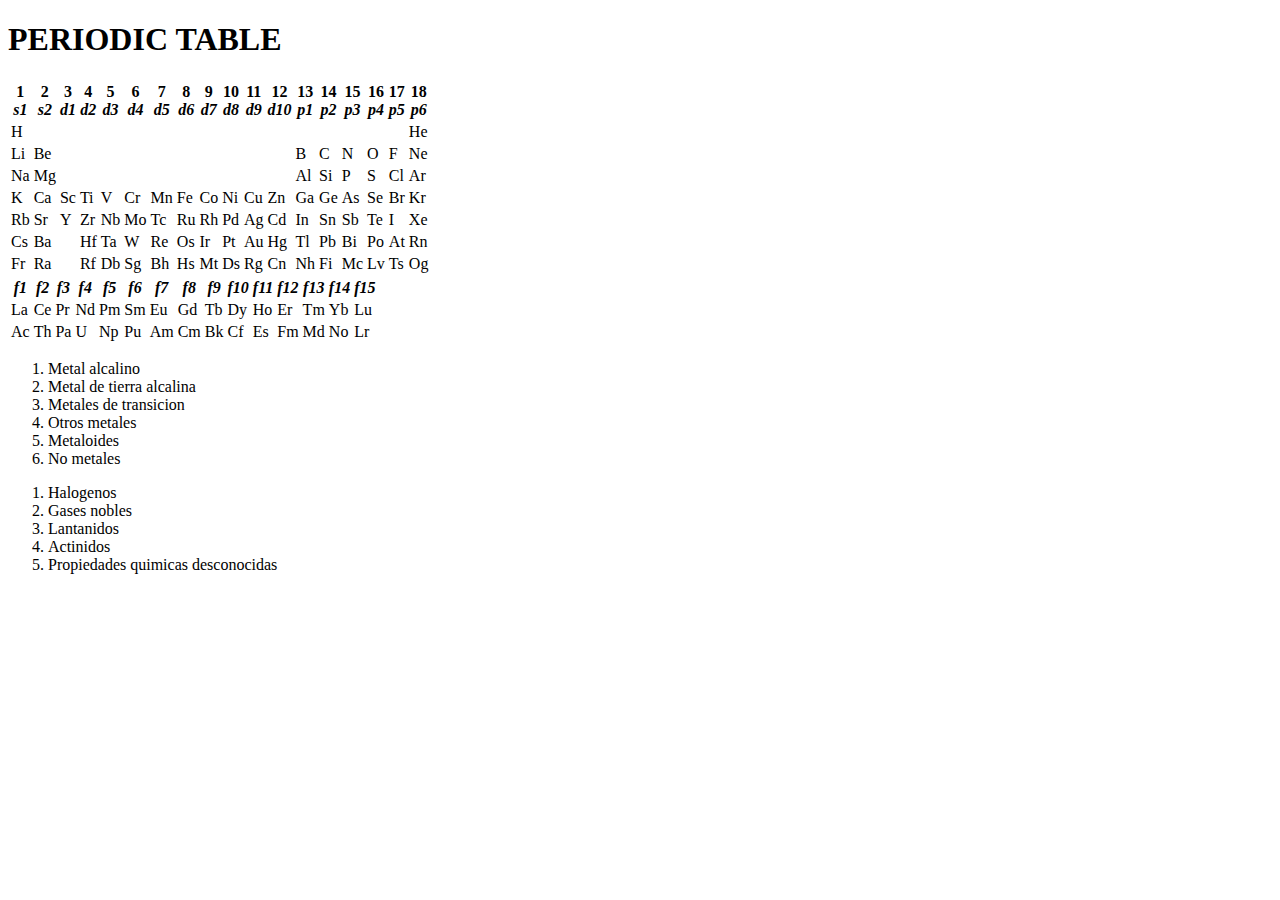
==== index.html @ 71a6f8ea "Rename Periodic table.html to index.html" ====
<!DOCTYPE html>
<html charset="UTF-8">
	<head>
		<title>PERIODIC TABLE</title>
		<link rel="stylesheet" type="text/css" href="C:\Users\hh\Desktop\WEB\periodic table styles.css">
		<link rel="stylesheet" type="text/css" href="C:\Users\hh\Desktop\WEB\tableStyles.css">
	</head>
	<body>
		<header><h1>PERIODIC TABLE</h1>
			<!-- <span>=</span> -->
		</header>
		<section>
			<div>
			<table>
				<tr>
					<th>1<br><i>s1</i></th>
					<th>2<br><i>s2</i></th>
					<th>3<br><i>d1</i></th>
					<th>4<br><i>d2</i></th>
					<th>5<br><i>d3</i></th>
					<th>6<br><i>d4</i></th>
					<th>7<br><i>d5</i></th>
					<th>8<br><i>d6</i></th>
					<th>9<br><i>d7</i></th>
					<th>10<br><i>d8</i></th>
					<th>11<br><i>d9</i></th>
					<th>12<br><i>d10</i></th>
					<th>13<br><i>p1</i></th>
					<th>14<br><i>p2</i></th>
					<th>15<br><i>p3</i></th>
					<th>16<br><i>p4</i></th>
					<th>17<br><i>p5</i></th>
					<th>18<br><i>p6</i></th>
				</tr>
			
				<tr>
					<td>H</td>
					<td style="visibility:hidden;"></td>
					<td style="visibility:hidden;"></td>
					<td style="visibility:hidden;"></td>
					<td style="visibility:hidden;"></td>
					<td style="visibility:hidden;"></td>
					<td style="visibility:hidden;"></td>
					<td style="visibility:hidden;"></td>
					<td style="visibility:hidden;"></td>
					<td style="visibility:hidden;"></td>
					<td style="visibility:hidden;"></td>
					<td style="visibility:hidden;"></td>
					<td style="visibility:hidden;"></td>
					<td style="visibility:hidden;"></td>
					<td style="visibility:hidden;"></td>
					<td style="visibility:hidden;"></td>
					<td style="visibility:hidden;"></td>
					<td>He</td>
				</tr>

				<tr>
					<td>Li</td>
					<td>Be</td>
					<td style="visibility:hidden;"></td>
					<td style="visibility:hidden;"></td>
					<td style="visibility:hidden;"></td>
					<td style="visibility:hidden;"></td>
					<td style="visibility:hidden;"></td>
					<td style="visibility:hidden;"></td>
					<td style="visibility:hidden;"></td>
					<td style="visibility:hidden;"></td>
					<td style="visibility:hidden;"></td>
					<td style="visibility:hidden;"></td>
					<td>B</td>
					<td>C</td>
					<td>N</td>
					<td>O</td>
					<td>F</td>
					<td>Ne</td>
				</tr>

				<tr>
					<td>Na</td>
					<td>Mg</td>
					<td style="visibility:hidden;"></td>
					<td style="visibility:hidden;"></td>
					<td style="visibility:hidden;"></td>
					<td style="visibility:hidden;"></td>
					<td style="visibility:hidden;"></td>
					<td style="visibility:hidden;"></td>
					<td style="visibility:hidden;"></td>
					<td style="visibility:hidden;"></td>
					<td style="visibility:hidden;"></td>
					<td style="visibility:hidden;"></td>
					<td>Al</td>
					<td>Si</td>
					<td>P</td>
					<td>S</td>
					<td>Cl</td>
					<td>Ar</td>
				</tr>


				<tr>
					<td>K</td>
					<td>Ca</td>
					<td>Sc</td>
					<td>Ti</td>
					<td>V</td>
					<td>Cr</td>
					<td>Mn</td>
					<td>Fe</td>
					<td>Co</td>
					<td>Ni</td>
					<td>Cu</td>
					<td>Zn</td>
					<td>Ga</td>
					<td>Ge</td>
					<td>As</td>
					<td>Se</td>
					<td>Br</td>
					<td>Kr</td>
				</tr>

				<tr>
					<td>Rb</td>
					<td>Sr</td>
					<td>Y</td>
					<td>Zr</td>
					<td>Nb</td>
					<td>Mo</td>
					<td>Tc</td>
					<td>Ru</td>
					<td>Rh</td>
					<td>Pd</td>
					<td>Ag</td>
					<td>Cd</td>
					<td>In</td>
					<td>Sn</td>
					<td>Sb</td>
					<td>Te</td>
					<td>I</td>
					<td>Xe</td>
				</tr>

				<tr>
					<td>Cs</td>
					<td>Ba</td>
					<td style="visibility:hidden;"></td>
					<td>Hf</td>
					<td>Ta</td>
					<td>W</td>
					<td>Re</td>
					<td>Os</td>
					<td>Ir</td>
					<td>Pt</td>
					<td>Au</td>
					<td>Hg</td>
					<td>Tl</td>
					<td>Pb</td>
					<td>Bi</td>
					<td>Po</td>
					<td>At</td>
					<td>Rn</td>
				</tr>

				<tr>
					<td>Fr</td>
					<td>Ra</td>
					<td style="visibility:hidden;"></td>
					<td>Rf</td>
					<td>Db</td>
					<td>Sg</td>
					<td>Bh</td>
					<td>Hs</td>
					<td>Mt</td>
					<td>Ds</td>
					<td>Rg</td>
					<td>Cn</td>
					<td>Nh</td>
					<td>Fi</td>
					<td>Mc</td>
					<td>Lv</td>
					<td>Ts</td>
					<td>Og</td>
				</tr>
			</table>

			<table class="efes">
				<tr>
					<!-- <th style="visibility:hidden;border:none;"></th>
					<th style="visibility:hidden;border:none;"></th>
					<th style="visibility:hidden;border:none;"></th> -->
					<th><i>f1</i></th>
					<th><i>f2</i></th>
					<th><i>f3</i></th>
					<th><i>f4</i></th>
					<th><i>f5</i></th>
					<th><i>f6</i></th>
					<th><i>f7</i></th>
					<th><i>f8</i></th>
					<th><i>f9</i></th>
					<th><i>f10</i></th>
					<th><i>f11</i></th>
					<th><i>f12</i></th>
					<th><i>f13</i></th>
					<th><i>f14</i></th>
					<th><i>f15</i></th>
				</tr>

				<tr>
					<!-- <td style="visibility:hidden;border:none;"></td>
					<td style="visibility:hidden;border:none;"></td>
					<td style="visibility:hidden;border:none;"></td> -->
					<td>La</td>
					<td>Ce</td>
					<td>Pr</td>
					<td>Nd</td>
					<td>Pm</td>
					<td>Sm</td>
					<td>Eu</td>
					<td>Gd</td>
					<td>Tb</td>
					<td>Dy</td>
					<td>Ho</td>
					<td>Er</td>
					<td>Tm</td>
					<td>Yb</td>
					<td>Lu</td>
				</tr>

				<tr>
					<!-- <td style="visibility:hidden;border:none;"></td>
					<td style="visibility:hidden;border:none;"></td>
					<td style="visibility:hidden;border:none;"></td> -->
					<td>Ac</td>
					<td>Th</td>
					<td>Pa</td>
					<td>U</td>
					<td>Np</td>
					<td>Pu</td>
					<td>Am</td>
					<td>Cm</td>
					<td>Bk</td>
					<td>Cf</td>
					<td>Es</td>
					<td>Fm</td>
					<td>Md</td>
					<td>No</td>
					<td>Lr</td>
				</tr>
			</table>
		</div>
		<footer>
			<ol>
				<li class="alcalino">Metal alcalino</li>
				<li class="tierra">Metal de tierra alcalina</li>
				<li class="transicion">Metales de transicion</li>
				<li class="otros">Otros metales</li>
				<li class="metaloide">Metaloides</li>
				<li class="noM">No metales</li>
			</ol>
			<ol>
				<li class="halogenos">Halogenos</li>
				<li class="nobles">Gases nobles</li>
				<li class="lantani">Lantanidos</li>
				<li class="actini">Actinidos</li>
				<li class="unknown">Propiedades quimicas desconocidas</li>
			</ol>
		</footer>
		</section>
		
	</body>
	<script type="text/javascript">
		// var element = getElementById('id').addEventListener("onmouseover",function);
		// function info(){

		//}
	</script>
</html>
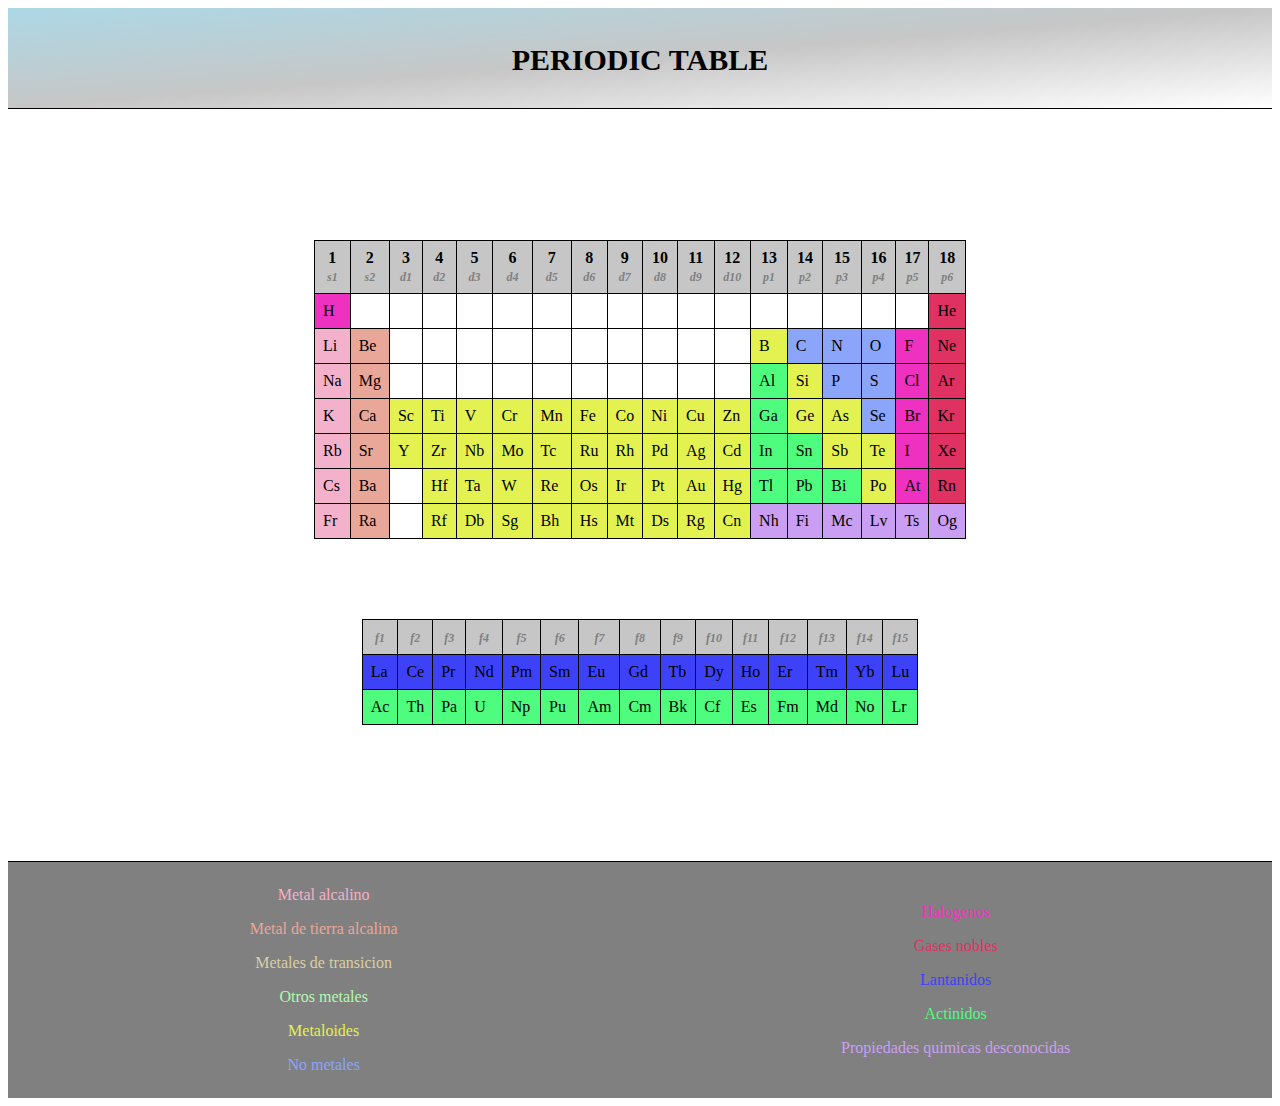
==== commit 50ade676: "Update index.html" ====
--- a/index.html
+++ b/index.html
@@ -2,8 +2,8 @@
 <html charset="UTF-8">
 	<head>
 		<title>PERIODIC TABLE</title>
-		<link rel="stylesheet" type="text/css" href="C:\Users\hh\Desktop\WEB\periodic table styles.css">
-		<link rel="stylesheet" type="text/css" href="C:\Users\hh\Desktop\WEB\tableStyles.css">
+		<link rel="stylesheet" type="text/css" href="periodic table styles.css">
+		<link rel="stylesheet" type="text/css" href="tableStyles.css">
 	</head>
 	<body>
 		<header><h1>PERIODIC TABLE</h1>
--- a/periodic table styles.css
+++ b/periodic table styles.css
@@ -0,0 +1,168 @@
+:root{
+	--bckgrnd-color:gray;
+	--border:#000;
+	--tabla:#fff;
+	--column:#aaaa;
+
+	--MetalAlcalino:#e0b1cb;
+	--tierraAlcalina:#d9a796;
+	--DeTransicion:#d9cf96;
+	--Otros:#b3ccb1;
+	--Metaloides:#e3dc5b;
+	--NoMetales:#8ac5ed;
+	--Halogenos:#eb34e1;
+	--GNobles:#e93461;
+	--Lantanidos:#3d82f8;
+	--Actinidos:#4fc47e;
+	--Desconocidas:#d69cd3;
+
+	/*
+
+
+	sin hover 
+
+
+	*/
+
+
+	--MetalAlcalino1:#f4b1cb;
+	--tierraAlcalina1:#e9a799;
+	--DeTransicion1:#dacfa6;
+	--Otros1:#b3f9b1;
+	--Metaloides1:#e3f251;
+	--NoMetales1:#8aa5fa;
+	--Halogenos1:#ef31c1;
+	--GNobles1:#df3162;
+	--Lantanidos1:#3d42f9;
+	--Actinidos1:#4ffd7e;
+	--Desconocidas1:#ca9ff3;
+}
+			body{
+				background-image:url("https://i.pinimg.com/originals/23/dc/ee/23dceefa034dfbd43cfd71b1d742710d.jpg");
+				font-family:Cambria;
+			}
+			header{font-size:15px;padding:1em;text-align:center;height:70px;
+				/*backdrop-filter:blur(10px);*/
+				background:linear-gradient(to bottom right,LightBlue,#aaaa, #fff);
+				border-bottom:1px solid var(--border);
+				margin:0 0 5em 0;
+			}
+			/*span{}*/
+			footer{
+				background-color:var(--bckgrnd-color);
+				margin:5em 0 0 0;border-top:1px solid var(--border);
+				display:flex;
+				flex-direction:row;
+				align-items:center;
+				justify-content:space-around;
+			}
+			div{padding:1rem;}
+.efes td [visibility|="hidden"]{
+	background-color:none;
+}
+
+			table{
+				margin:2.5em 0 2.5em 0;border-collapse:collapse;background-color:var(--tabla);
+			}
+			i{
+				color:gray;font-size:12px;
+			}
+			table th , table td{
+				border:1px solid var(--border);
+				font-size:1rem;
+				padding:0.5em;height:1em;width:1em;
+			}
+			th:hover, td:hover{
+				box-shadow:2px 2px 10px gray;
+			}
+			div, table, ol{
+				display:flex;
+				flex-direction:column;
+				justify-content:center;
+				align-items:center;
+			}
+			li{list-style-type:none;
+				padding:0.5em;}
+
+table tr:nth-child(1){
+	background-color:var(--column);
+}
+
+.alcalino:hover{
+	color:var(--MetalAlcalino);
+}
+.tierra:hover{
+	color:var(--tierraAlcalina);
+}
+.transicion:hover{
+	color:var(--DeTransicion);
+}
+.otros:hover{
+	color:var(--Otros);
+}
+.metaloide:hover{
+	color:var(--Metaloides);
+}
+.noM:hover{
+	color:var(--NoMetales);
+}
+
+.halogenos:hover{
+	color:var(--Halogenos);
+}
+.nobles:hover{
+	color:var(--GNobles);
+}
+.lantani:hover{
+	color:var(--Lantanidos);
+}
+.actini:hover{
+	color:var(--Actinidos);
+}
+.unknown:hover{
+	color:var(--Desconocidas);
+}			
+
+
+
+/*
+sin hover
+
+
+*/
+
+
+.alcalino{
+	color:var(--MetalAlcalino1);
+}
+.tierra{
+	color:var(--tierraAlcalina1);
+}
+.transicion{
+	color:var(--DeTransicion1);
+}
+.otros{
+	color:var(--Otros1);
+}
+.metaloide{
+	color:var(--Metaloides1);
+}
+.noM{
+	color:var(--NoMetales1);
+}
+
+.halogenos{
+	color:var(--Halogenos1);
+}
+.nobles{
+	color:var(--GNobles1);
+}
+.lantani{
+	color:var(--Lantanidos1);
+}
+.actini{
+	color:var(--Actinidos1);
+}
+.unknown{
+	color:var(--Desconocidas1);
+}		--- a/tableStyles.css
+++ b/tableStyles.css
@@ -0,0 +1,307 @@
+table tr:nth-child(2) td:nth-child(1):hover {
+	background-color:var(--Halogenos);
+}
+
+/*editing verticaly*/
+td:nth-child(1):hover {
+	background-color:var(--MetalAlcalino); 
+}
+
+/*tabla 2 efes primera celda 1era fila*/
+
+.efes tr:nth-child(2) td:nth-child(1) {
+	background-color:var(--Lantanidos1);
+}
+
+.efes tr:nth-child(2) td:nth-child(1):hover {
+	background-color:var(--Lantanidos);
+}
+
+
+
+/*seguimo verical*/
+td:nth-child(2):hover {
+	background-color:var(--tierraAlcalina);
+}
+td:nth-child(3):hover {
+	background-color:var(--Metaloides);
+}
+td:nth-child(4):hover {
+	background-color:var(--Metaloides);
+}
+td:nth-child(5):hover {
+	background-color:var(--Metaloides);
+}
+td:nth-child(6):hover {
+	background-color:var(--Metaloides);
+}
+td:nth-child(7):hover {
+	background-color:var(--Metaloides); 
+}
+
+td:nth-child(8):hover {
+	background-color:var(--Metaloides);
+}
+td:nth-child(9):hover {
+	background-color:var(--Metaloides);
+}
+td:nth-child(10):hover {
+	background-color:var(--Metaloides);
+}
+td:nth-child(11):hover {
+	background-color:var(--Metaloides);
+}
+td:nth-child(12):hover {
+	background-color:var(--Metaloides);
+}
+
+/**/
+td:nth-child(13):hover {
+	background-color:var(--Actinidos);
+}
+tr:nth-child(3) td:nth-child(13):hover {
+	background-color:var(--Metaloides);
+}
+tr:nth-child(8) td:nth-child(13):hover {
+	background-color:var(--Desconocidas);
+}
+
+/**/
+tr:nth-child(3) td:nth-child(14):hover{
+	background-color:var(--NoMetales);
+}
+tr:nth-child(4) td:nth-child(14):hover{
+	background-color:var(--Metaloides);
+}
+tr:nth-child(5) td:nth-child(14):hover{
+	background-color:var(--Metaloides);
+}
+
+tr:nth-child(6) td:nth-child(14):hover{
+	background-color:var(--Actinidos);
+}
+tr:nth-child(7) td:nth-child(14):hover{
+	background-color:var(--Actinidos);
+}
+
+/**/
+tr:nth-child(8) td:nth-child(14):hover {
+	background-color:var(--Desconocidas);
+}
+/**/
+td:nth-child(15):hover{
+	background-color:var(--NoMetales);
+}
+
+tr:nth-child(5) td:nth-child(15):hover{
+	background-color:var(--Metaloides);
+}
+
+tr:nth-child(6) td:nth-child(15):hover{
+	background-color:var(--Metaloides);
+}
+
+tr:nth-child(7) td:nth-child(15):hover{
+	background-color:var(--Actinidos);
+}
+
+tr:nth-child(8) td:nth-child(15):hover {
+	background-color:var(--Desconocidas);
+}
+
+/**/
+td:nth-child(16):hover {
+	background-color:var(--NoMetales);
+}
+
+tr:nth-child(6) td:nth-child(16):hover {
+	background-color:var(--Metaloides);
+}
+
+tr:nth-child(7) td:nth-child(16):hover {
+	background-color:var(--Metaloides);
+}
+
+tr:nth-child(8) td:nth-child(16):hover {
+	background-color:var(--Desconocidas);
+}
+/**/
+
+
+/**/
+td:nth-child(17):hover {
+	background-color:var(--Halogenos);
+}
+
+tr:nth-child(8) td:nth-child(17):hover {
+	background-color:var(--Desconocidas);
+}
+/**/
+
+tr:nth-child(8) td:nth-child(18):hover {
+	background-color:var(--Desconocidas);
+}
+
+
+td:nth-child(18):hover {
+	background-color:var(--GNobles);
+}
+
+.efes tr:nth-child(2) td:hover {
+	background-color:var(--Lantanidos);
+}
+.efes tr:last-child td:hover {
+	background-color:var(--Actinidos);
+}
+
+
+
+/*
+
+sin hover---------------------------------------------------------------------
+
+
+*/
+
+
+table tr:nth-child(2) td:nth-child(1) {
+	background-color:var(--Halogenos1)
+}
+
+td:nth-child(1){
+	background-color:var(--MetalAlcalino1);
+}
+
+td:nth-child(2) {
+	background-color:var(--tierraAlcalina1);
+}
+td:nth-child(3) {
+	background-color:var(--Metaloides1);
+}
+td:nth-child(4) {
+	background-color:var(--Metaloides1);
+}
+td:nth-child(5) {
+	background-color:var(--Metaloides1);
+}
+td:nth-child(6) {
+	background-color:var(--Metaloides1);
+}
+td:nth-child(7) {
+	background-color:var(--Metaloides1);
+}
+
+td:nth-child(8) {
+	background-color:var(--Metaloides1);
+}
+td:nth-child(9) {
+	background-color:var(--Metaloides1);
+}
+td:nth-child(10) {
+	background-color:var(--Metaloides1);
+}
+td:nth-child(11) {
+	background-color:var(--Metaloides1);
+}
+td:nth-child(12) {
+	background-color:var(--Metaloides1);
+}
+
+/**/
+td:nth-child(13) {
+	background-color:var(--Actinidos1);
+}
+tr:nth-child(3) td:nth-child(13) {
+	background-color:var(--Metaloides1);
+}
+tr:nth-child(8) td:nth-child(13) {
+	background-color:var(--Desconocidas1);
+}
+
+/**/
+tr:nth-child(3) td:nth-child(14){
+	background-color:var(--NoMetales1);
+}
+tr:nth-child(4) td:nth-child(14){
+	background-color:var(--Metaloides1);
+}
+tr:nth-child(5) td:nth-child(14){
+	background-color:var(--Metaloides1);
+}
+
+tr:nth-child(6) td:nth-child(14){
+	background-color:var(--Actinidos1);
+}
+tr:nth-child(7) td:nth-child(14){
+	background-color:var(--Actinidos1);
+}
+
+/**/
+tr:nth-child(8) td:nth-child(14) {
+	background-color:var(--Desconocidas1);
+}
+/**/
+td:nth-child(15){
+	background-color:var(--NoMetales1);
+}
+
+tr:nth-child(5) td:nth-child(15){
+	background-color:var(--Metaloides1);
+}
+
+tr:nth-child(6) td:nth-child(15){
+	background-color:var(--Metaloides1);
+}
+
+tr:nth-child(7) td:nth-child(15){
+	background-color:var(--Actinidos1);
+}
+
+tr:nth-child(8) td:nth-child(15) {
+	background-color:var(--Desconocidas1);
+}
+
+/**/
+td:nth-child(16) {
+	background-color:var(--NoMetales1);
+}
+
+tr:nth-child(6) td:nth-child(16) {
+	background-color:var(--Metaloides1);
+}
+
+tr:nth-child(7) td:nth-child(16) {
+	background-color:var(--Metaloides1);
+}
+
+tr:nth-child(8) td:nth-child(16) {
+	background-color:var(--Desconocidas1);
+}
+/**/
+
+
+/**/
+td:nth-child(17) {
+	background-color:var(--Halogenos1);
+}
+
+tr:nth-child(8) td:nth-child(17) {
+	background-color:var(--Desconocidas1);
+}
+/**/
+
+tr:nth-child(8) td:nth-child(18) {
+	background-color:var(--Desconocidas1);
+}
+
+
+td:nth-child(18) {
+	background-color:var(--GNobles1);
+}
+
+.efes tr:nth-child(2) td{
+	background-color:var(--Lantanidos1);
+}
+.efes tr:last-child td{
+	background-color:var(--Actinidos1);
+}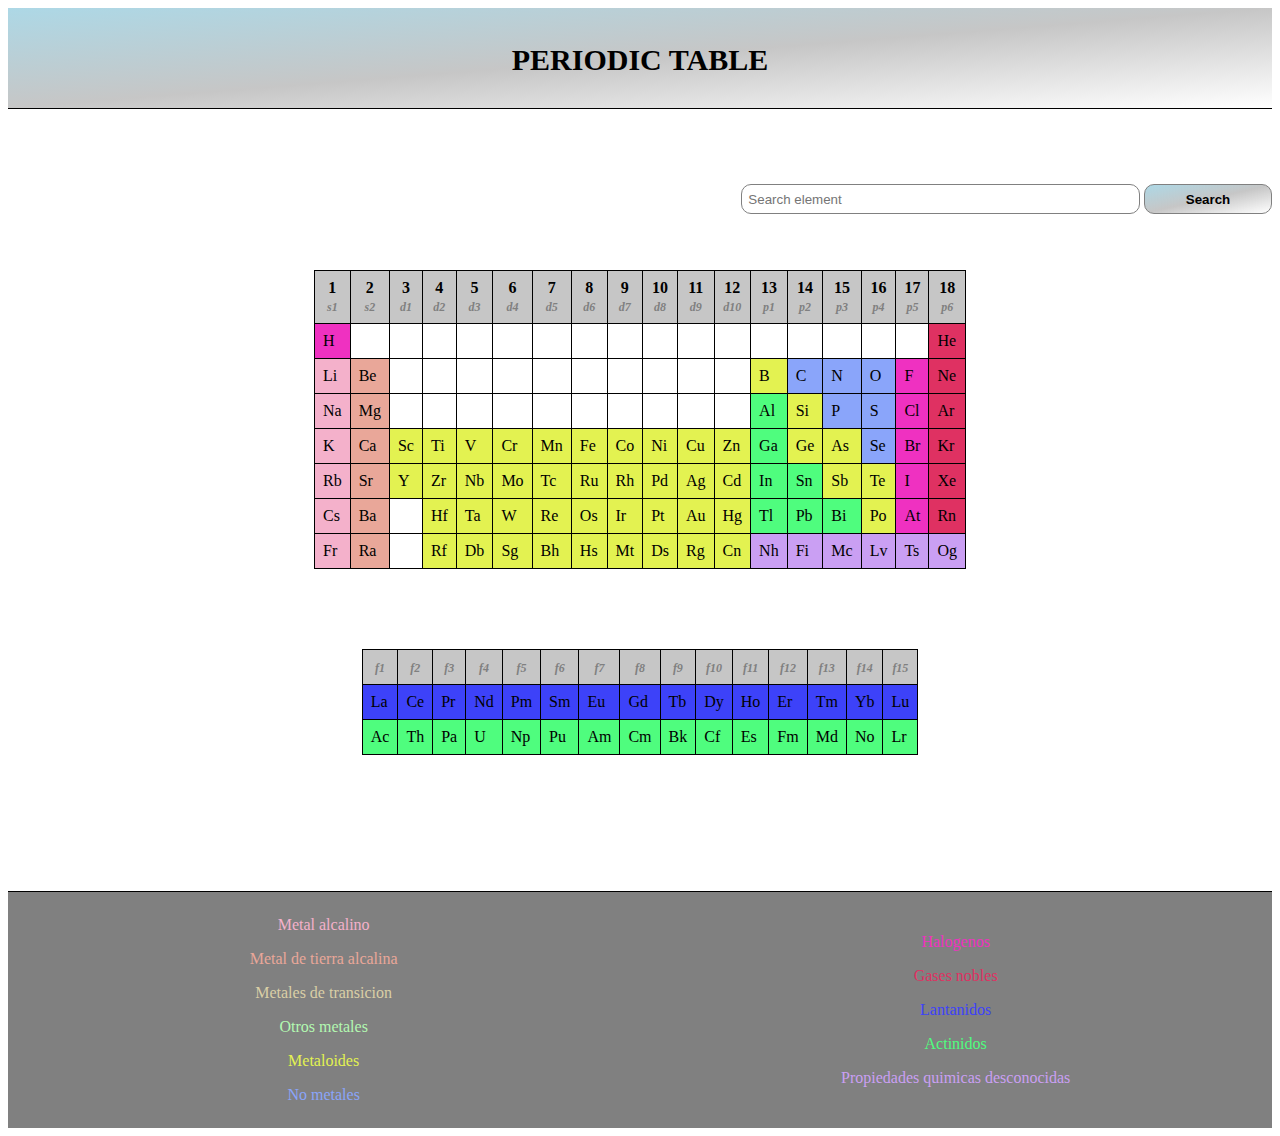
==== commit 0afaaa9f: "Rename Periodic table.html to index.html" ====
--- a/index.html
+++ b/index.html
@@ -4,11 +4,16 @@
 		<title>PERIODIC TABLE</title>
 		<link rel="stylesheet" type="text/css" href="periodic table styles.css">
 		<link rel="stylesheet" type="text/css" href="tableStyles.css">
+		<!-- <link rel="stylesheet" type="text/css" href="movil.css"> -->
 	</head>
 	<body>
 		<header><h1>PERIODIC TABLE</h1>
 			<!-- <span>=</span> -->
 		</header>
+	<article>
+		<input type="text" name="Element" id="name" placeholder="Search element">
+		<button id="boton">Search</button>
+	</article>
 		<section>
 			<div>
 			<table>
@@ -265,12 +270,6 @@
 			</ol>
 		</footer>
 		</section>
-		
-	</body>
-	<script type="text/javascript">
-		// var element = getElementById('id').addEventListener("onmouseover",function);
-		// function info(){
-
-		//}
-	</script>
+		<script src="elements.js"></script>
+</body>
 </html>
--- a/periodic table styles.css
+++ b/periodic table styles.css
@@ -48,6 +48,7 @@
 				margin:0 0 5em 0;
 			}
 			/*span{}*/
+			
 			footer{
 				background-color:var(--bckgrnd-color);
 				margin:5em 0 0 0;border-top:1px solid var(--border);
@@ -57,12 +58,10 @@
 				justify-content:space-around;
 			}
 			div{padding:1rem;}
-.efes td [visibility|="hidden"]{
-	background-color:none;
-}
 
 			table{
-				margin:2.5em 0 2.5em 0;border-collapse:collapse;background-color:var(--tabla);
+				margin:2.5em 0 2.5em 0;
+				border-collapse:collapse;background-color:var(--tabla);
 			}
 			i{
 				color:gray;font-size:12px;
@@ -81,9 +80,22 @@
 				justify-content:center;
 				align-items:center;
 			}
-			li{list-style-type:none;
-				padding:0.5em;}
+				
+			li{list-style-type:none;padding:0.5em;}
 
+			input, button{
+				border-radius:10px;border:1px solid gray;padding:0.5em;width:30vw;
+			}
+			button{
+                background:linear-gradient(to bottom right,LightBlue,#aaaa, #fff);
+                width:10vw;font-weight:700;
+            }
+            
+            button:hover{
+       background:linear-gradient(to bottom right,#fff,LightBlue,#aaaa);
+            }
+            
+			article{text-align:right;display:relative;top:0;}
 table tr:nth-child(1){
 	background-color:var(--column);
 }
--- a/movil.css
+++ b/movil.css
@@ -0,0 +1,4 @@
+@media screen and (max-width:600px){
+	footer{
+		background-color:red;}
+}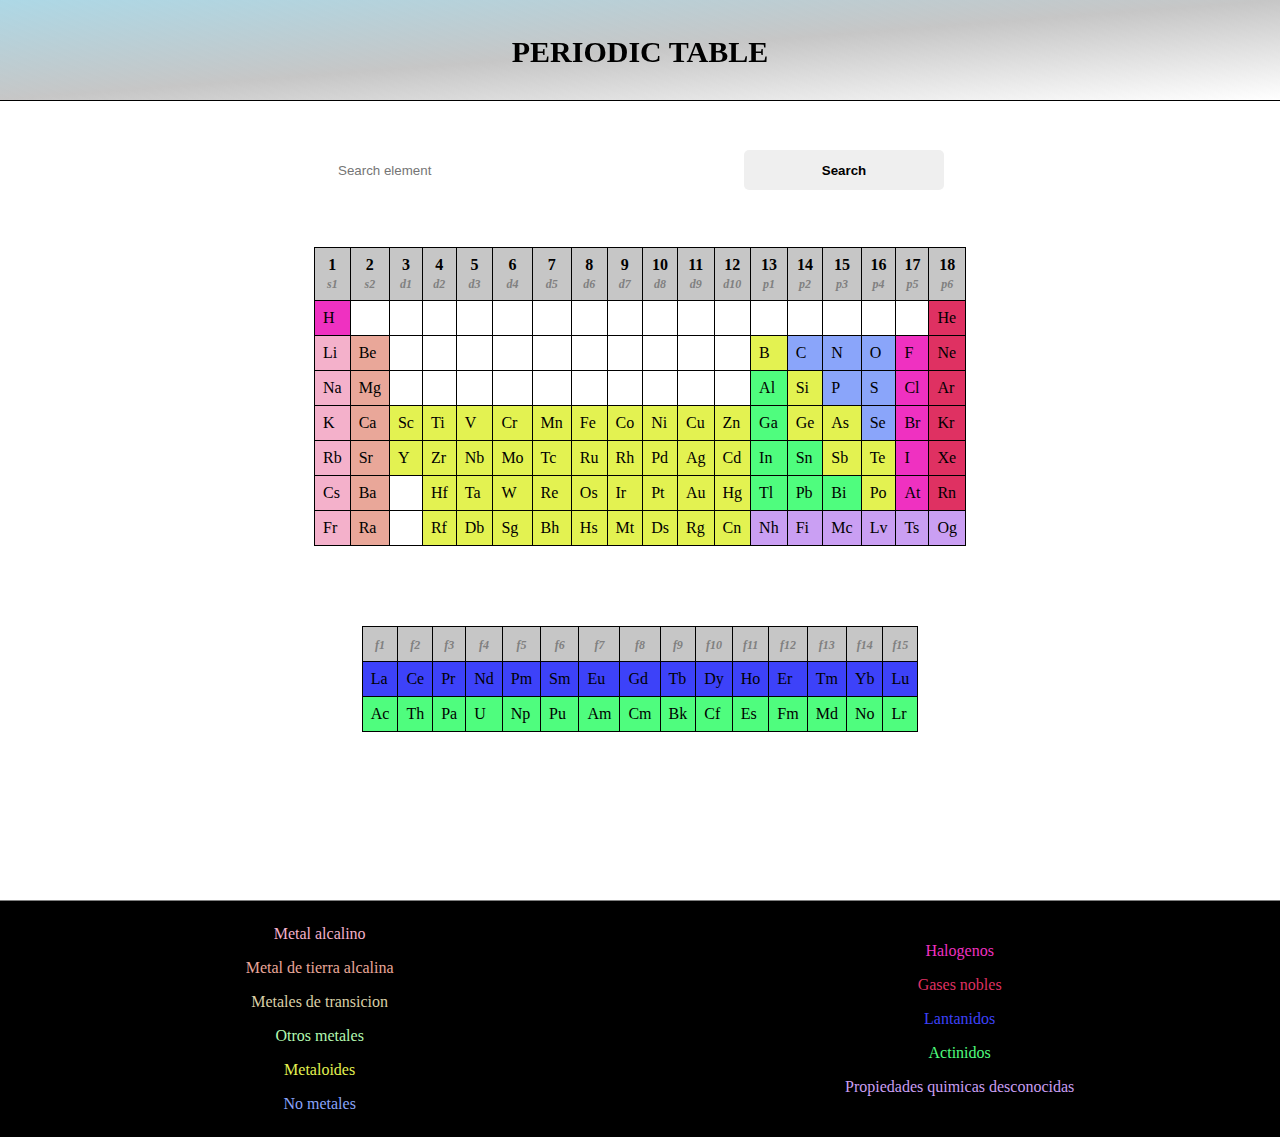
==== commit f2044adc: "Update index.html" ====
--- a/index.html
+++ b/index.html
@@ -4,7 +4,9 @@
 		<title>PERIODIC TABLE</title>
 		<link rel="stylesheet" type="text/css" href="periodic table styles.css">
 		<link rel="stylesheet" type="text/css" href="tableStyles.css">
-		<!-- <link rel="stylesheet" type="text/css" href="movil.css"> -->
+		<link rel="stylesheet" type="text/css" href="movil.css">
+		
+		<script src="elements.js"></script>
 	</head>
 	<body>
 		<header><h1>PERIODIC TABLE</h1>
@@ -12,7 +14,7 @@
 		</header>
 	<article>
 		<input type="text" name="Element" id="name" placeholder="Search element">
-		<button id="boton">Search</button>
+		<button id="boton"><!-- <a id="boton" href="aver sisi.html"> --><span>Search</span><!-- </a> --></button>
 	</article>
 		<section>
 			<div>
@@ -252,6 +254,8 @@
 				</tr>
 			</table>
 		</div>
+		</section>
+		<div id="result"></div>
 		<footer>
 			<ol>
 				<li class="alcalino">Metal alcalino</li>
@@ -269,7 +273,5 @@
 				<li class="unknown">Propiedades quimicas desconocidas</li>
 			</ol>
 		</footer>
-		</section>
-		<script src="elements.js"></script>
 </body>
 </html>
--- a/periodic table styles.css
+++ b/periodic table styles.css
@@ -38,20 +38,23 @@
 	--Desconocidas1:#ca9ff3;
 }
 			body{
+				padding:0;
+				margin:0;
+				font-family:Cambria;
 				background-image:url("https://i.pinimg.com/originals/23/dc/ee/23dceefa034dfbd43cfd71b1d742710d.jpg");
-				font-family:Cambria;
-			}
-			header{font-size:15px;padding:1em;text-align:center;height:70px;
-				/*backdrop-filter:blur(10px);*/
+				
+			}
+			header{
 				background:linear-gradient(to bottom right,LightBlue,#aaaa, #fff);
+
+				backdrop-filter:blur(10px);text-align:center;
+				font-size:15px;padding:1em;height:70px;
 				border-bottom:1px solid var(--border);
-				margin:0 0 5em 0;
-			}
-			/*span{}*/
-			
+			}
 			footer{
-				background-color:var(--bckgrnd-color);
-				margin:5em 0 0 0;border-top:1px solid var(--border);
+				background-color:var(--border);
+				border-top:1px solid var(--bckgrnd-color);
+				margin:5em 0 0 0;position:relative;bottom:0;
 				display:flex;
 				flex-direction:row;
 				align-items:center;
@@ -61,7 +64,7 @@
 
 			table{
 				margin:2.5em 0 2.5em 0;
-				border-collapse:collapse;background-color:var(--tabla);
+				border-collapse:collapse;background-color:var(--tabla)/*transparent*/;
 			}
 			i{
 				color:gray;font-size:12px;
@@ -82,21 +85,51 @@
 			}
 				
 			li{list-style-type:none;padding:0.5em;}
-
+			input{
+				border:1px solid gray;width:400px;
+			}
 			input, button{
-				border-radius:10px;border:1px solid gray;padding:0.5em;width:30vw;
+				height:40px;
+				border:none;border-radius:5px;
+			}
+			article{
+				margin-top:3em;
+				text-align:center;
 			}
 			button{
-                background:linear-gradient(to bottom right,LightBlue,#aaaa, #fff);
-                width:10vw;font-weight:700;
+                background:;
+                width:200px;font-weight:700;padding:0.5em;
+                position:relative;
+                color:;
+                overflow:hidden;
+                cursor:pointer;
+            }
+            button::after{
+            	content:"";
+            	background:var(--column);
+            	width:200px;
+            	height:40px;
+            	position:absolute;
+            	left:0px;
+            	top:-40px;
+            	z-index:1;
+            	transition:.2s ease all;
             }
             
-            button:hover{
-       background:linear-gradient(to bottom right,#fff,LightBlue,#aaaa);
-            }
-            
-			article{text-align:right;display:relative;top:0;}
+            button:hover::after{
+            	position:absolute;
+            	left:0px;
+       			top:0px;
+
+            }
+            span{
+            	position:relative;
+            	z-index:2;
+            }
+
+
 table tr:nth-child(1){
+	/*display:none;*/
 	background-color:var(--column);
 }
 
@@ -177,4 +210,4 @@
 }
 .unknown{
 	color:var(--Desconocidas1);
-}		+}		
--- a/movil.css
+++ b/movil.css
@@ -1,4 +1,80 @@
-@media screen and (max-width:600px){
+@media (max-width: 600px){
+	article{
+		text-align:center;
+	}
+	input{
+		padding:0.5em;width:60vw;
+	}	
+	button{
+		padding:0.5em;width:30vw;
+	}		
+	/*div{
+		overflow-y:scroll;}*/
+
 	footer{
-		background-color:red;}
-}+		background-color:var(--border);border-top:1px solid var(--bckgrnd-color);
+		/*display:flex;*/
+		flex-direction:column;
+		justify-content:center;
+	}
+
+}
+@media only screen and (max-width: 400px){
+	article{
+		text-align:center;
+	}
+	input{
+		padding:0.5em;width:60vw;
+	}	
+	button{
+		padding:0.5em;width:30vw;
+	}		
+	/*div{
+		overflow-y:scroll;}*/
+
+	footer{
+		background-color:var(--border);border-top:1px solid var(--bckgrnd-color);
+		/*display:flex;*/
+		flex-direction:column;
+		justify-content:center;
+	}
+@media only screen and (max-width: 280px){
+	article{
+		text-align:center;
+	}
+	input{
+		padding:0.5em;width:60vw;
+	}	
+	button{
+		padding:0.5em;width:30vw;
+	}		
+	/*div{
+		overflow-y:scroll;}*/
+
+	footer{
+		background-color:var(--border);border-top:1px solid var(--bckgrnd-color);
+		/*display:flex;*/
+		flex-direction:column;
+		justify-content:center;
+	}
+@media screen and (max-width: 170px){
+	article{
+		text-align:center;
+	}
+	input{
+		padding:0.5em;width:60vw;
+	}	
+	button{
+		padding:0.5em;width:30vw;
+	}		
+	/*div{
+		overflow-y:scroll;}*/
+
+	footer{
+		background-color:var(--border);border-top:1px solid var(--bckgrnd-color);
+		/*display:flex;*/
+		flex-direction:column;
+		justify-content:center;
+	}
+}
+
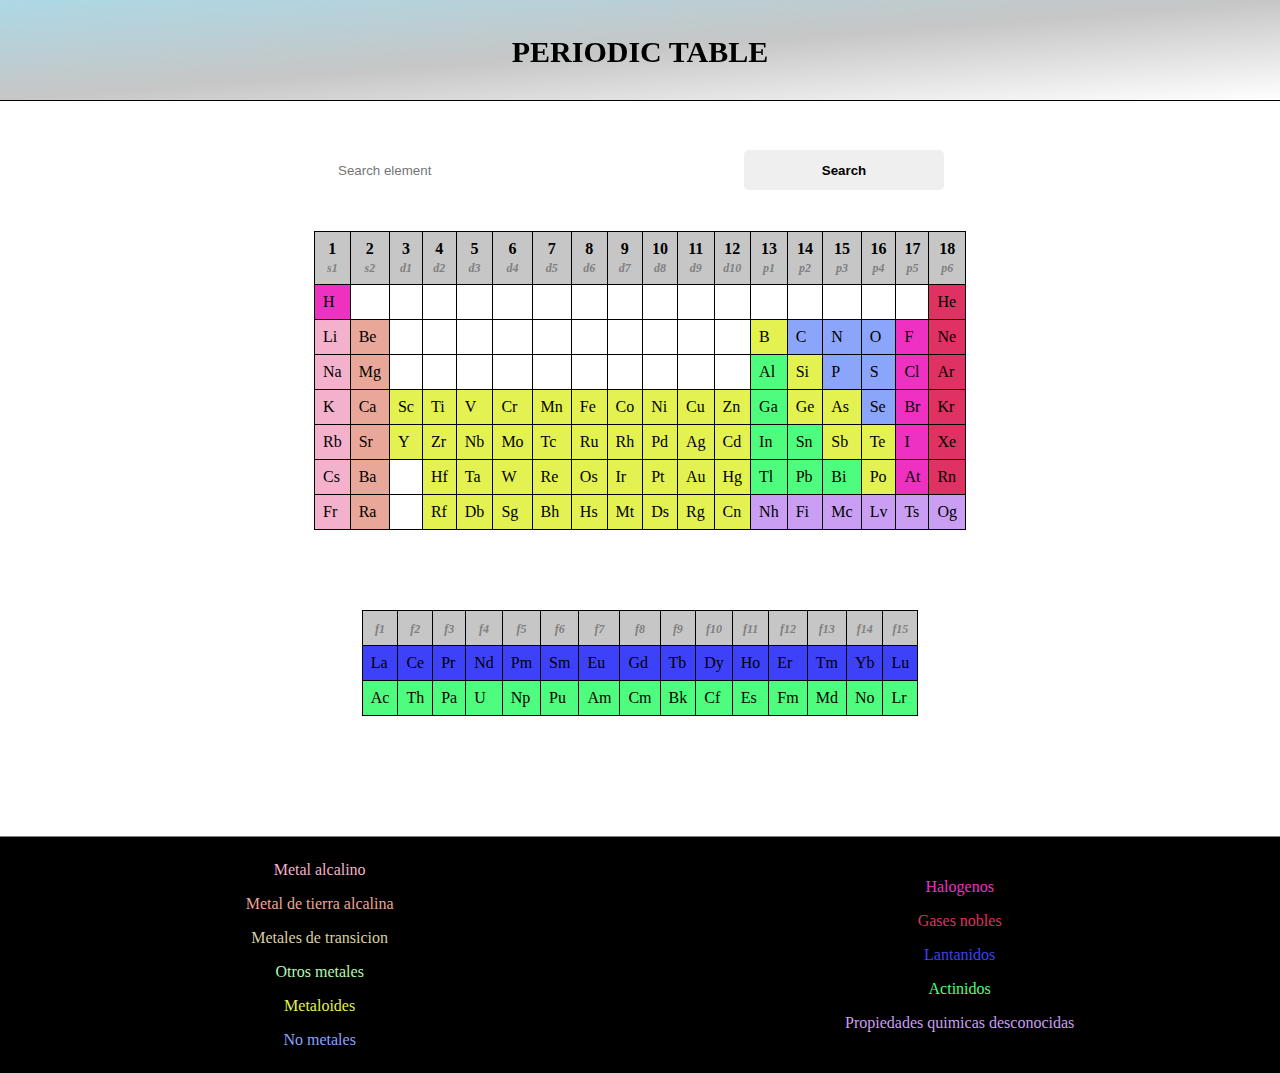
==== commit d3128b14: "Update index.html" ====
--- a/index.html
+++ b/index.html
@@ -1,6 +1,7 @@
 <!DOCTYPE html>
 <html charset="UTF-8">
 	<head>
+		<meta name="viewport" content="width=device-width, initial-scale=1">
 		<title>PERIODIC TABLE</title>
 		<link rel="stylesheet" type="text/css" href="periodic table styles.css">
 		<link rel="stylesheet" type="text/css" href="tableStyles.css">
--- a/periodic table styles.css
+++ b/periodic table styles.css
@@ -42,7 +42,10 @@
 				margin:0;
 				font-family:Cambria;
 				background-image:url("https://i.pinimg.com/originals/23/dc/ee/23dceefa034dfbd43cfd71b1d742710d.jpg");
-				
+				background-size:cover;
+				height:100vh;
+				box-sizing:border-box;
+				overflow-x:hidden;
 			}
 			header{
 				background:linear-gradient(to bottom right,LightBlue,#aaaa, #fff);
@@ -52,6 +55,7 @@
 				border-bottom:1px solid var(--border);
 			}
 			footer{
+				width:100vw;
 				background-color:var(--border);
 				border-top:1px solid var(--bckgrnd-color);
 				margin:5em 0 0 0;position:relative;bottom:0;
@@ -60,11 +64,13 @@
 				align-items:center;
 				justify-content:space-around;
 			}
-			div{padding:1rem;}
+			div{
+				width:100%;}
 
 			table{
-				margin:2.5em 0 2.5em 0;
-				border-collapse:collapse;background-color:var(--tabla)/*transparent*/;
+				margin:2.5em auto;
+				border-collapse:collapse;
+				background-color:var(--tabla)/*transparent*/;
 			}
 			i{
 				color:gray;font-size:12px;
@@ -211,3 +217,18 @@
 .unknown{
 	color:var(--Desconocidas1);
 }		
+
+@media screen and (max-width:724px){
+	div{
+		overflow-x:auto;
+	}
+	li{
+		display:inline-block;
+	}
+	/*footer{
+		display:block;
+		flex-direction:column;
+		align-items:center;
+		justify-content:center;
+	}*/
+}
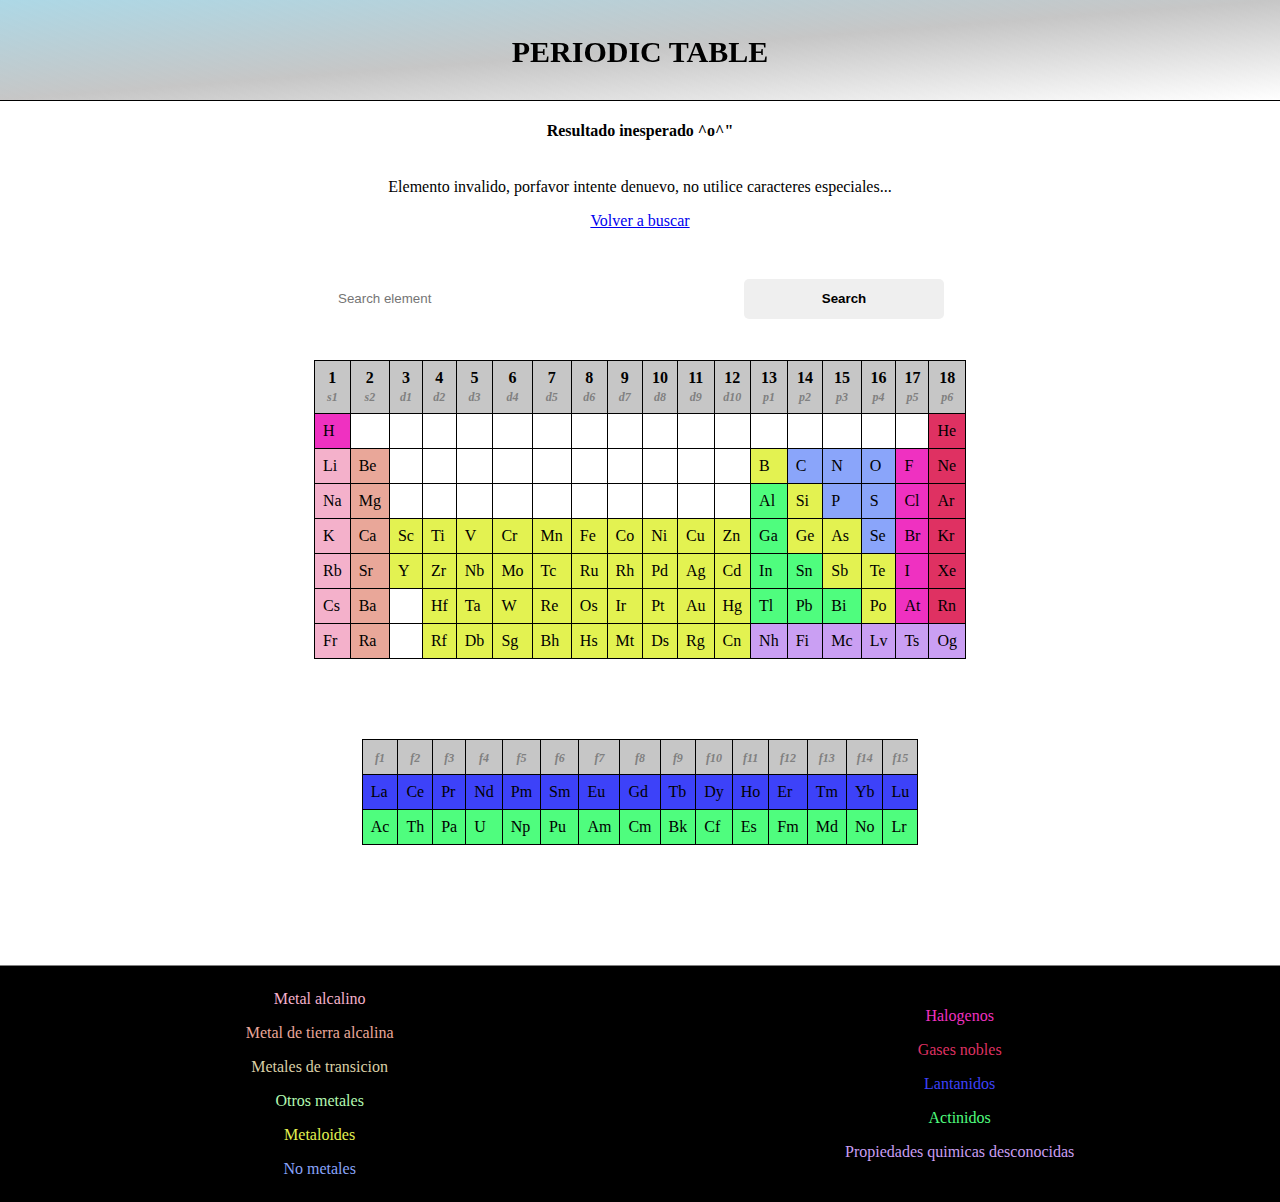
==== commit 05b96a53: "Update index.html" ====
--- a/index.html
+++ b/index.html
@@ -6,16 +6,22 @@
 		<link rel="stylesheet" type="text/css" href="periodic table styles.css">
 		<link rel="stylesheet" type="text/css" href="tableStyles.css">
 		<link rel="stylesheet" type="text/css" href="movil.css">
-		
-		<script src="elements.js"></script>
+		<link rel="stylesheet" type="text/css" href="resultadoBusqueda.css">
 	</head>
 	<body>
-		<header><h1>PERIODIC TABLE</h1>
-			<!-- <span>=</span> -->
+		<header>
+			<h1>PERIODIC TABLE</h1>
 		</header>
+		<section class="container_res">
+		<div id="RESULTADO" onmouseleave="out()">
+			<h4 class="h4_res">Resultado inesperado ^o^"</h4>
+			<p class="p_res">Elemento invalido, porfavor intente denuevo, no utilice caracteres especiales...</p>
+			<a href="index.html" class="result">Volver a buscar</a>
+		</div>
+		</section>
 	<article>
 		<input type="text" name="Element" id="name" placeholder="Search element">
-		<button id="boton"><!-- <a id="boton" href="aver sisi.html"> --><span>Search</span><!-- </a> --></button>
+		<button id="boton"><span>Search</span></button>
 	</article>
 		<section>
 			<div>
@@ -274,5 +280,9 @@
 				<li class="unknown">Propiedades quimicas desconocidas</li>
 			</ol>
 		</footer>
+		<!--Developed by @im.haydee 2023-->
 </body>
+<script src="ARRAY OBJ.js" defer></script>
+<!-- <script src="elements.js" defer></script>
+<script src="resultadoBusqueda.js" defer></script> -->
 </html>
